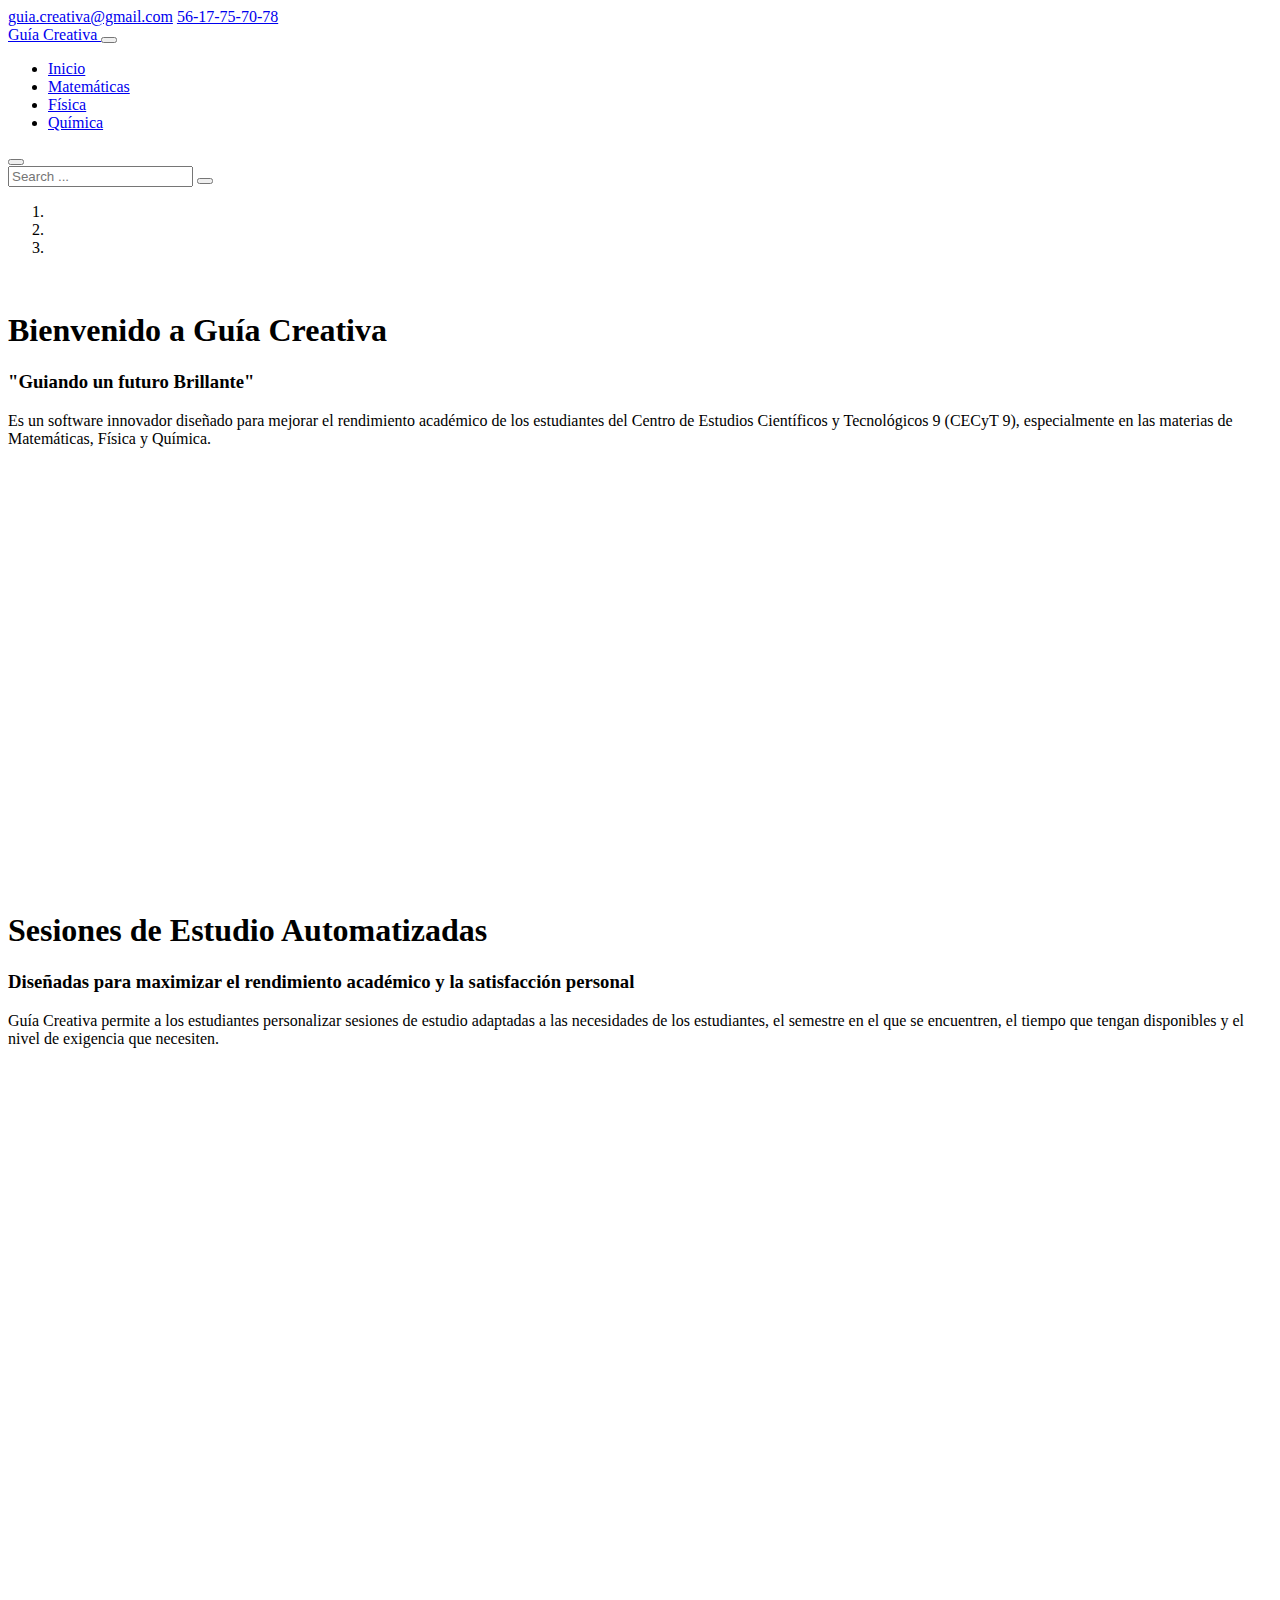
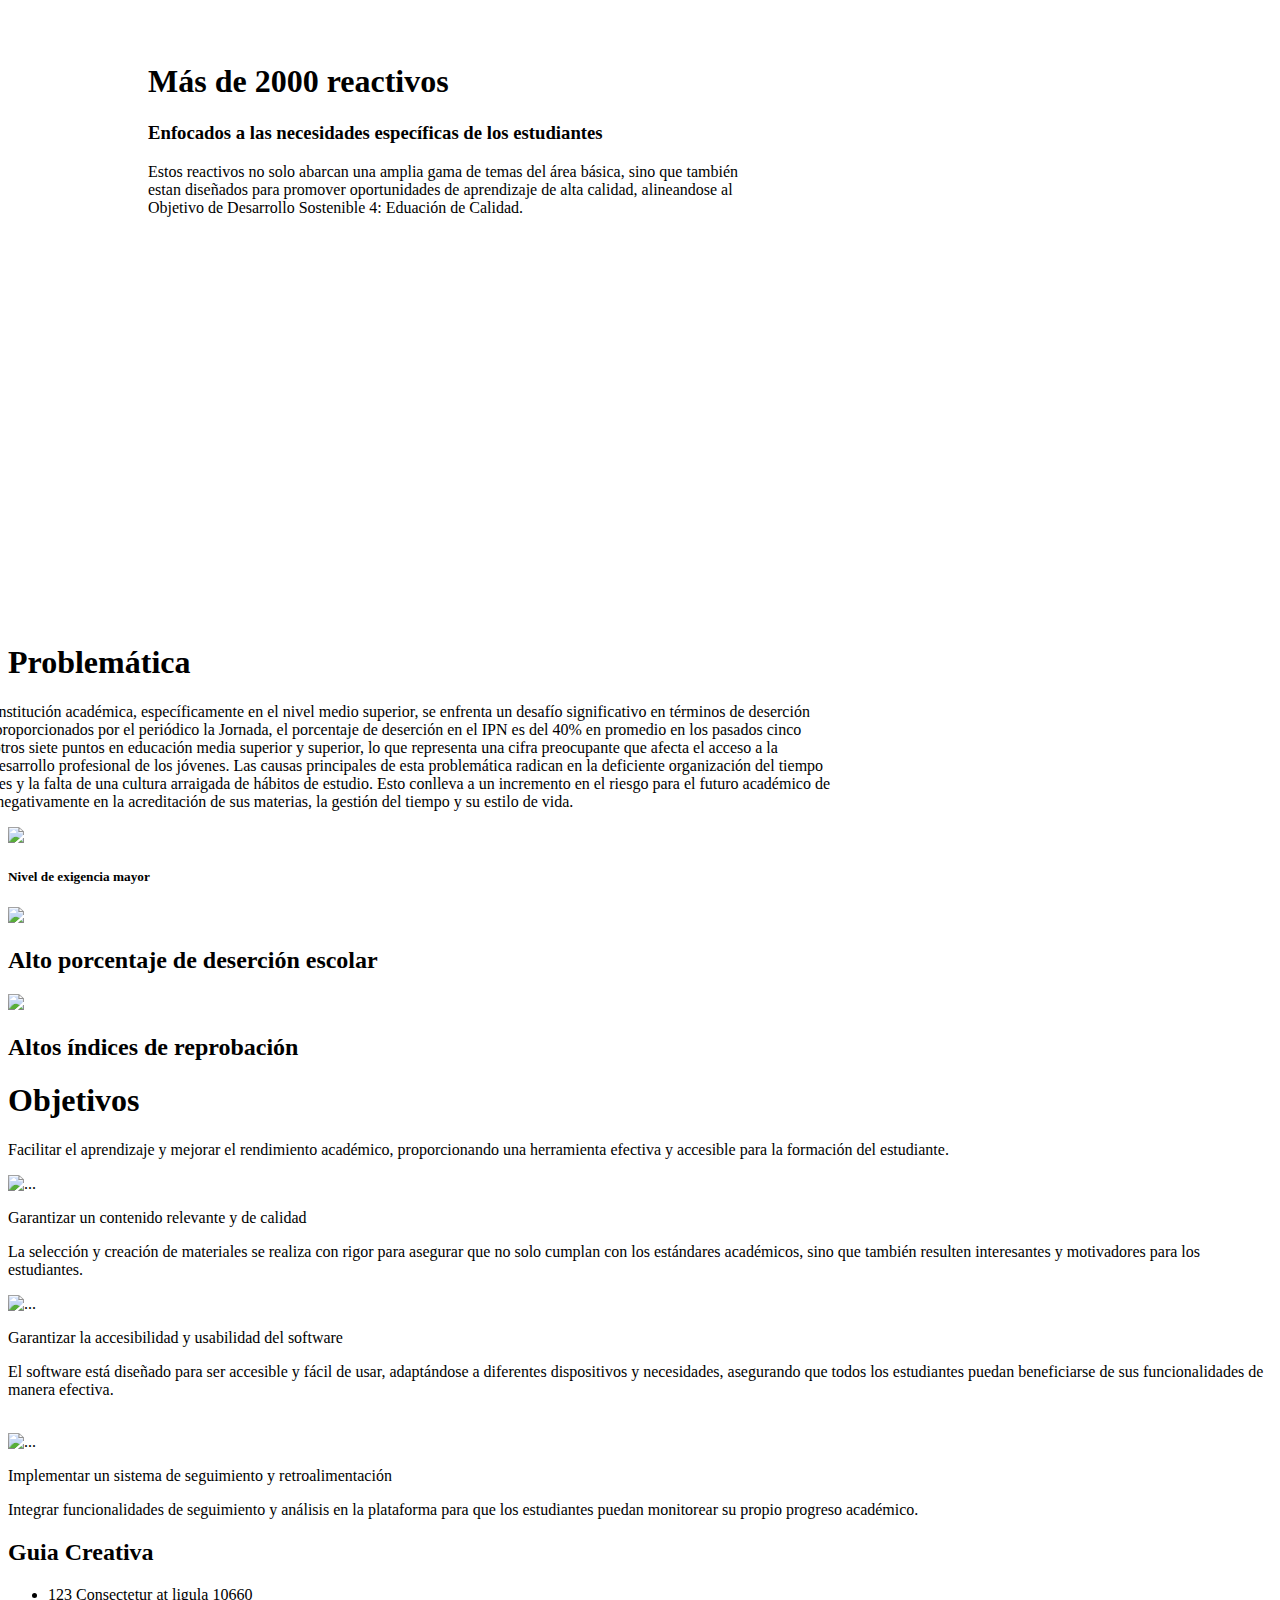
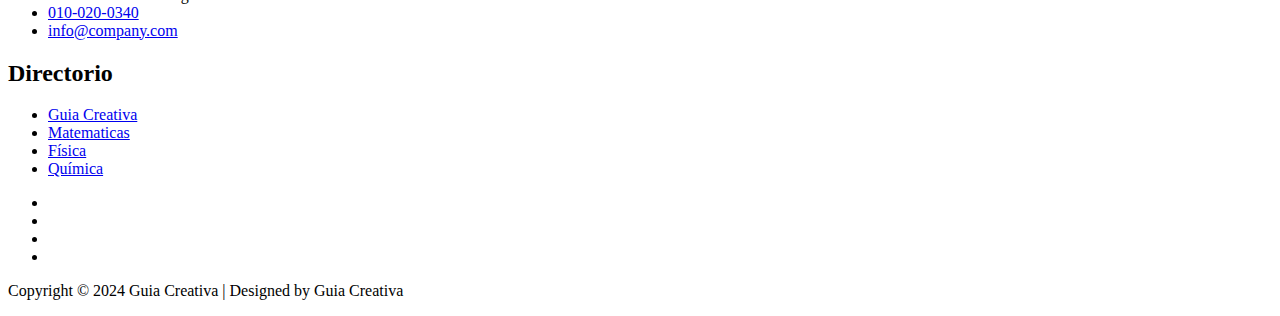
==== index.html @ 835fe1b7 "Initial Commit" ====
<!DOCTYPE html>
<html lang="en">

<head>
    <title>Guia Creativa</title>
    <meta charset="utf-8">
    <meta name="viewport" content="width=device-width, initial-scale=1">

    <link rel="apple-touch-icon" href="assets/img/logo_GC.png">
    <link rel="shortcut icon" type="image/x-icon" href="assets/img/logo_GC.ico">

    <link rel="stylesheet" href="assets/css/bootstrap.min.css">
    <link rel="stylesheet" href="assets/css/templatemo.css">
    <link rel="stylesheet" href="assets/css/custom.css">

    <!-- Load fonts style after rendering the layout styles -->
    <link rel="stylesheet" href="https://fonts.googleapis.com/css2?family=Roboto:wght@100;200;300;400;500;700;900&display=swap">
    <link rel="stylesheet" href="assets/css/fontawesome.min.css">
<!--
    
TemplateMo 559 Zay Shop

https://templatemo.com/tm-559-zay-shop

-->
</head>

<body>
    <!-- Start Top Nav -->
    <nav class="navbar navbar-expand-lg bg-dark navbar-light d-none d-lg-block" id="templatemo_nav_top">
        <div class="container text-light">
            <div class="w-100 d-flex justify-content-between">
                <div>
                    <i class="fa fa-envelope mx-2"></i>
                    <a class="navbar-sm-brand text-light text-decoration-none" href="mailto:info@company.com">guia.creativa@gmail.com</a>
                    <i class="fa fa-phone mx-2"></i>
                    <a class="navbar-sm-brand text-light text-decoration-none" href="tel:010-020-0340">56-17-75-70-78</a>
                </div>
                <div>
                    <a class="text-light" href="https://fb.com/templatemo" target="_blank" rel="sponsored"><i class="fab fa-facebook-f fa-sm fa-fw me-2"></i></a>
                    <a class="text-light" href="https://www.instagram.com/" target="_blank"><i class="fab fa-instagram fa-sm fa-fw me-2"></i></a>
                    <a class="text-light" href="https://twitter.com/" target="_blank"><i class="fab fa-twitter fa-sm fa-fw me-2"></i></a>
                    <a class="text-light" href="https://www.linkedin.com/" target="_blank"><i class="fab fa-linkedin fa-sm fa-fw"></i></a>
                </div>
            </div>
        </div>
    </nav>
    <!-- Close Top Nav -->


    <!-- Header -->
    <nav class="navbar navbar-expand-lg navbar-light shadow">
        <div class="container d-flex justify-content-between align-items-center">

            <a class="navbar-brand text-success logo h1 align-self-center" href="index.html">
                Guía Creativa
            </a>

            <button class="navbar-toggler border-0" type="button" data-bs-toggle="collapse" data-bs-target="#templatemo_main_nav" aria-controls="navbarSupportedContent" aria-expanded="false" aria-label="Toggle navigation">
                <span class="navbar-toggler-icon"></span>
            </button>

            <div class="align-self-center collapse navbar-collapse flex-fill  d-lg-flex justify-content-lg-between" id="templatemo_main_nav">
                <div class="flex-fill">
                    <ul class="nav navbar-nav d-flex justify-content-between mx-lg-auto">
                        <li class="nav-item">
                            <a class="nav-link" href="index.html">Inicio</a>
                        </li>
                        <li class="nav-item">
                            <a class="nav-link" href="about.html">Matemáticas</a>
                        </li>
                        <li class="nav-item">
                            <a class="nav-link" href="shop.html">Física</a>
                        </li>
                        <li class="nav-item">
                            <a class="nav-link" href="contact.html">Química</a>
                        </li>
                    </ul>
                </div>
                <!--
                <div class="navbar align-self-center d-flex">
                    <div class="d-lg-none flex-sm-fill mt-3 mb-4 col-7 col-sm-auto pr-3">
                        <div class="input-group">
                            <input type="text" class="form-control" id="inputMobileSearch" placeholder="Search ...">
                            <div class="input-group-text">
                                <i class="fa fa-fw fa-search"></i>
                            </div>
                        </div>
                    </div>
                    <a class="nav-icon d-none d-lg-inline" href="#" data-bs-toggle="modal" data-bs-target="#templatemo_search">
                        <i class="fa fa-fw fa-search text-dark mr-2"></i>
                    </a>
                    <a class="nav-icon position-relative text-decoration-none" href="#">
                        <i class="fa fa-fw fa-cart-arrow-down text-dark mr-1"></i>
                        <span class="position-absolute top-0 left-100 translate-middle badge rounded-pill bg-light text-dark">7</span>
                    </a>
                    <a class="nav-icon position-relative text-decoration-none" href="#">
                        <i class="fa fa-fw fa-user text-dark mr-3"></i>
                        <span class="position-absolute top-0 left-100 translate-middle badge rounded-pill bg-light text-dark">+99</span>
                    </a>
                </div>
            -->
            </div>

        </div>
    </nav>
    <!-- Close Header -->

    <!-- Modal -->
    <div class="modal fade bg-white" id="templatemo_search" tabindex="-1" role="dialog" aria-labelledby="exampleModalLabel" aria-hidden="true">
        <div class="modal-dialog modal-lg" role="document">
            <div class="w-100 pt-1 mb-5 text-right">
                <button type="button" class="btn-close" data-bs-dismiss="modal" aria-label="Close"></button>
            </div>
            <form action="" method="get" class="modal-content modal-body border-0 p-0">
                <div class="input-group mb-2">
                    <input type="text" class="form-control" id="inputModalSearch" name="q" placeholder="Search ...">
                    <button type="submit" class="input-group-text bg-success text-light">
                        <i class="fa fa-fw fa-search text-white"></i>
                    </button>
                </div>
            </form>
        </div>
    </div>



    <!-- Start Banner Hero -->
    <div id="template-mo-zay-hero-carousel" class="carousel slide" data-bs-ride="carousel">
        <ol class="carousel-indicators">
            <li data-bs-target="#template-mo-zay-hero-carousel" data-bs-slide-to="0" class="active"></li>
            <li data-bs-target="#template-mo-zay-hero-carousel" data-bs-slide-to="1"></li>
            <li data-bs-target="#template-mo-zay-hero-carousel" data-bs-slide-to="2"></li>
        </ol>
        <div class="carousel-inner">
            <div class="carousel-item active" style="height: 600px;">
                <div class="container">
                    <div class="row p-5">
                        <div class="mx-auto col-md-8 col-lg-6 order-lg-last">
                            <img class="img-fluid" src="./assets/img/Isologo_GC.png" alt="">
                        </div>
                        <div class="col-lg-6 mb-0 d-flex align-items-center">
                            <div class="text-align-left align-self-center">
                                <h1 class="h1 text-success"> Bienvenido a Guía Creativa</h1>
                                <h3 class="h2">"Guiando un futuro Brillante"</h3>
                                <p>
                                    Es un software innovador diseñado para mejorar el rendimiento académico de los
                                    estudiantes del Centro de Estudios Científicos y Tecnológicos 9 (CECyT 9), especialmente en las
                                    materias de Matemáticas, Física y Química. 
                                </p>
                            </div>
                        </div>
                    </div>
                </div>
            </div>

            <div class="carousel-item" style="height: 600px;">
                <div class="container">
                    <div class="row p-5">
                        <div class="mx-auto col-md-8 col-lg-6 order-lg-last">
                            <img class="img-fluid" src="./assets/img/estudiando.png" alt="">
                        </div>
                        <div class="col-lg-6 mb-0 d-flex align-items-center">
                            <div class="text-align-left">
                                <h1 class="h1">Sesiones de Estudio Automatizadas</h1>
                                <h3 class="h2"> Diseñadas para maximizar el rendimiento académico y la satisfacción personal</h3>
                                <p>
                                    Guía Creativa permite a los estudiantes personalizar sesiones de estudio
                                    adaptadas a las necesidades de los estudiantes, el semestre en el que se encuentren, el tiempo que tengan disponibles y 
                                    el nivel de exigencia que necesiten.
                                </p>
                            </div>
                        </div>
                    </div>
                </div>
            </div>
            <div class="carousel-item" style="height: 600px;">
                <div class="container">
                    <div class="row p-5" style="margin-top: 150px; margin-left: 140px;">
                        <div class="mx-auto col-md-8 col-lg-6 order-lg-last">
                            <img class="img-fluid" src="./assets/img/examen.webp" alt="" style="height: 210px; margin-top: 15px; margin-left: 140px;">
                        </div>
                        <div class="col-lg-6 mb-0 d-flex align-items-center">
                            <div class="text-align-left">
                                <h1 class="h1">Más de 2000 reactivos</h1>
                                <h3 class="h2">Enfocados a las necesidades específicas de los estudiantes </h3>
                                <p style="width: 600px;">
                                    Estos reactivos no solo abarcan una amplia gama de temas del área básica, sino que también estan diseñados para promover
                                    oportunidades de aprendizaje de alta calidad, alineandose al Objetivo de Desarrollo Sostenible 4: Eduación de Calidad.
                                </p>
                            </div>
                        </div>
                    </div>
                </div>
            </div>
        </div>
        <a class="carousel-control-prev text-decoration-none w-auto ps-3" href="#template-mo-zay-hero-carousel" role="button" data-bs-slide="prev">
            <i class="fas fa-chevron-left"></i>
        </a>
        <a class="carousel-control-next text-decoration-none w-auto pe-3" href="#template-mo-zay-hero-carousel" role="button" data-bs-slide="next">
            <i class="fas fa-chevron-right"></i>
        </a>
    </div>
    <!-- End Banner Hero -->


    <!-- Start Categories of The Month -->
    <section class="container py-5">
        <div class="row text-center pt-3">
            <div class="col-lg-6 m-auto">
                <h1 class="h1">Problemática</h1>
                <p style="width: 1000px; margin-left: -170px;">
                    Al ingresar a una nueva institución académica, específicamente en el nivel medio superior, se enfrenta
                    un desafío significativo en términos de deserción estudiantil. Según datos proporcionados por el periódico la
                    Jornada, el porcentaje de deserción en el IPN es del 40% en promedio en los pasados cinco años, y
                    un abandono de otros siete puntos en educación media superior y superior, lo que representa una cifra
                    preocupante que afecta el acceso a la educación superior y el desarrollo profesional de los jóvenes. Las causas principales de esta problemática radican
                    en la deficiente organización del tiempo por parte de los estudiantes y la falta de una cultura arraigada
                    de hábitos de estudio. Esto conlleva a un incremento en el riesgo para el futuro académico de los
                    jóvenes, impactando negativamente en la acreditación de sus materias, la gestión del tiempo y su
                    estilo de vida.
                </p>
            </div>
        </div>
        <div class="row">
            <div class="col-12 col-md-4 p-5 mt-3">
                <img src="./assets/img/banner_img_02.png" class="rounded-circle img-fluid border">
                <h5 class="text-center mt-3 mb-3">Nivel de exigencia
                    mayor</h5>
              
            </div>
            <div class="col-12 col-md-4 p-5 mt-3">
                <img src="./assets/img/imagen_escuela.png" class="rounded-circle img-fluid border">
                <h2 class="h5 text-center mt-3 mb-3">Alto porcentaje de
                    deserción escolar</h2>
                
            </div>
            <div class="col-12 col-md-4 p-5 mt-3">
                <img src="./assets/img/imagen_calif.png" class="rounded-circle img-fluid border">
                <h2 class="h5 text-center mt-3 mb-3">Altos índices de
                    reprobación</h2>
                
            </div>
        </div>
    </section>
    <!-- End Categories of The Month -->


    <!-- Start Featured Product -->
    <section class="bg-light">
        <div class="container py-5">
            <div class="row text-center py-3">
                <div class="col-lg-6 m-auto">
                    <h1 class="h1">Objetivos</h1>
                    <p>
                        Facilitar el aprendizaje y mejorar el rendimiento académico, proporcionando una herramienta efectiva y accesible para la formación del estudiante.
                    </p>
                </div>
            </div>
            <div class="row">
                <div class="col-12 col-md-4 mb-4">
                    <div class="card h-100">
                       
                            <img src="./assets/img/contenido.webp" class="card-img-top" alt="...">
                        
                        <div class="card-body">
                            <ul class="list-unstyled d-flex justify-content-between">
                               
                                
                            </ul>
                            <a  class="h2 text-decoration-none text-dark">Garantizar un contenido relevante y de calidad</a>
                            <p class="card-text">
                                La selección y creación de materiales se realiza con rigor para asegurar que no solo cumplan con los 
                                estándares académicos, sino que también resulten interesantes y motivadores para los estudiantes.
                            </p>
                          
                        </div>
                    </div>
                </div>
                <div class="col-12 col-md-4 mb-4">
                    <div class="card h-100">
                        
                            <img src="./assets/img/usabilidad.png" class="card-img-top" alt="...">
                      
                        <div class="card-body">
                            <ul class="list-unstyled d-flex justify-content-between">
                              
                                
                                
                            </ul>
                            <a  class="h2 text-decoration-none text-dark">Garantizar la accesibilidad y usabilidad del software</a>
                            <p class="card-text">
                                El software está diseñado para ser accesible y fácil de usar, adaptándose a diferentes dispositivos y necesidades,
                                asegurando que todos los estudiantes puedan beneficiarse de sus funcionalidades de manera efectiva.
                            </p>
                          <br>
                        </div>
                    </div>
                </div>
                <div class="col-12 col-md-4 mb-4">
                    <div class="card h-100">
                        
                            <img src="./assets/img/datos.jpg" class="card-img-top" alt="...">
                        
                        <div class="card-body">
                            <ul class="list-unstyled d-flex justify-content-between">
                                
                             
                            </ul>
                            <a  class="h2 text-decoration-none text-dark">Implementar un sistema de seguimiento y retroalimentación</a>
                            <p class="card-text">
                                Integrar funcionalidades de seguimiento y análisis en la plataforma  
                                para que los estudiantes puedan monitorear su propio progreso académico.
                            </p>
                            
                        </div>
                    </div>
                </div>
            </div>
        </div>
    </section>
    <!-- End Featured Product -->


    <!-- Start Footer -->
    <footer class="bg-dark" id="tempaltemo_footer">
        <div class="container">
            <div class="row">

                <div class="col-md-4 pt-5">
                    <h2 class="h2 text-success border-bottom pb-3 border-light logo">Guia Creativa</h2>
                    <ul class="list-unstyled text-light footer-link-list">
                        <li>
                            <i class="fas fa-map-marker-alt fa-fw"></i>
                            123 Consectetur at ligula 10660
                        </li>
                        <li>
                            <i class="fa fa-phone fa-fw"></i>
                            <a class="text-decoration-none" href="tel:010-020-0340">010-020-0340</a>
                        </li>
                        <li>
                            <i class="fa fa-envelope fa-fw"></i>
                            <a class="text-decoration-none" href="mailto:info@company.com">info@company.com</a>
                        </li>
                    </ul>
                </div>

                <div class="col-md-4 pt-5">
                    
                </div>

                <div class="col-md-4 pt-5">
                    <h2 class="h2 text-light border-bottom pb-3 border-light">Directorio</h2>
                    <ul class="list-unstyled text-light footer-link-list">
                        <li><a class="text-decoration-none" href="index.html">Guia Creativa</a></li>
                        <li><a class="text-decoration-none" href="about.html">Matematicas</a></li>
                        <li><a class="text-decoration-none" href="shop.html">Física</a></li>
                        <li><a class="text-decoration-none" href="contact.html">Química</a></li>
                    </ul>
                </div>

            </div>

            <div class="row text-light mb-4">
                <div class="col-12 mb-3">
                    <div class="w-100 my-3 border-top border-light"></div>
                </div>
                <div class="col-auto me-auto">
                    <ul class="list-inline text-left footer-icons">
                        <li class="list-inline-item border border-light rounded-circle text-center">
                            <a class="text-light text-decoration-none" target="_blank" href="http://facebook.com/"><i class="fab fa-facebook-f fa-lg fa-fw"></i></a>
                        </li>
                        <li class="list-inline-item border border-light rounded-circle text-center">
                            <a class="text-light text-decoration-none" target="_blank" href="https://www.instagram.com/"><i class="fab fa-instagram fa-lg fa-fw"></i></a>
                        </li>
                        <li class="list-inline-item border border-light rounded-circle text-center">
                            <a class="text-light text-decoration-none" target="_blank" href="https://twitter.com/"><i class="fab fa-twitter fa-lg fa-fw"></i></a>
                        </li>
                        <li class="list-inline-item border border-light rounded-circle text-center">
                            <a class="text-light text-decoration-none" target="_blank" href="https://www.linkedin.com/"><i class="fab fa-linkedin fa-lg fa-fw"></i></a>
                        </li>
                    </ul>
                </div>
                
            </div>
        </div>

        <div class="w-100 bg-black py-3">
            <div class="container">
                <div class="row pt-2">
                    <div class="col-12">
                        <p class="text-left text-light">
                            Copyright &copy; 2024 Guia Creativa 
                            | Designed by Guia Creativa
                        </p>
                    </div>
                </div>
            </div>
        </div>

    </footer>
    <!-- End Footer -->

    <!-- Start Script -->
    <script src="assets/js/jquery-1.11.0.min.js"></script>
    <script src="assets/js/jquery-migrate-1.2.1.min.js"></script>
    <script src="assets/js/bootstrap.bundle.min.js"></script>
    <script src="assets/js/templatemo.js"></script>
    <script src="assets/js/custom.js"></script>
    <!-- End Script -->
</body>

</html>
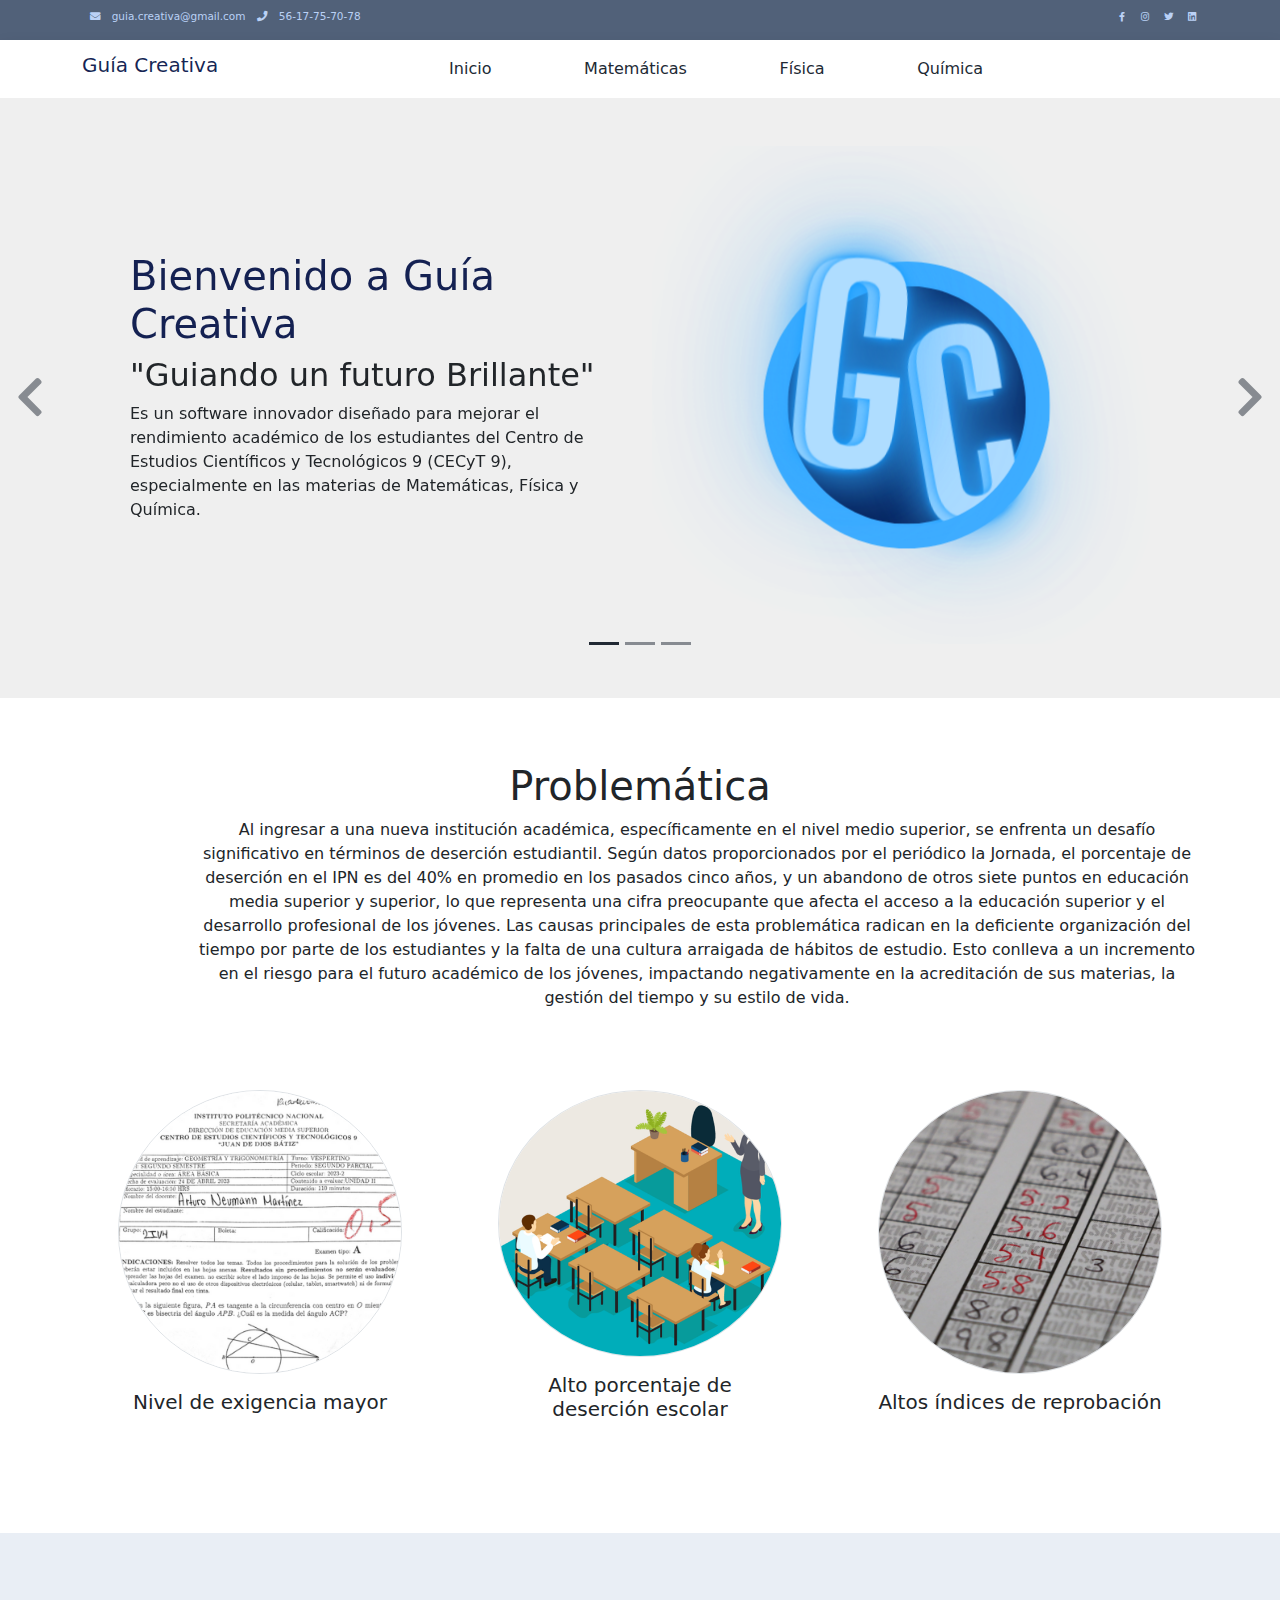
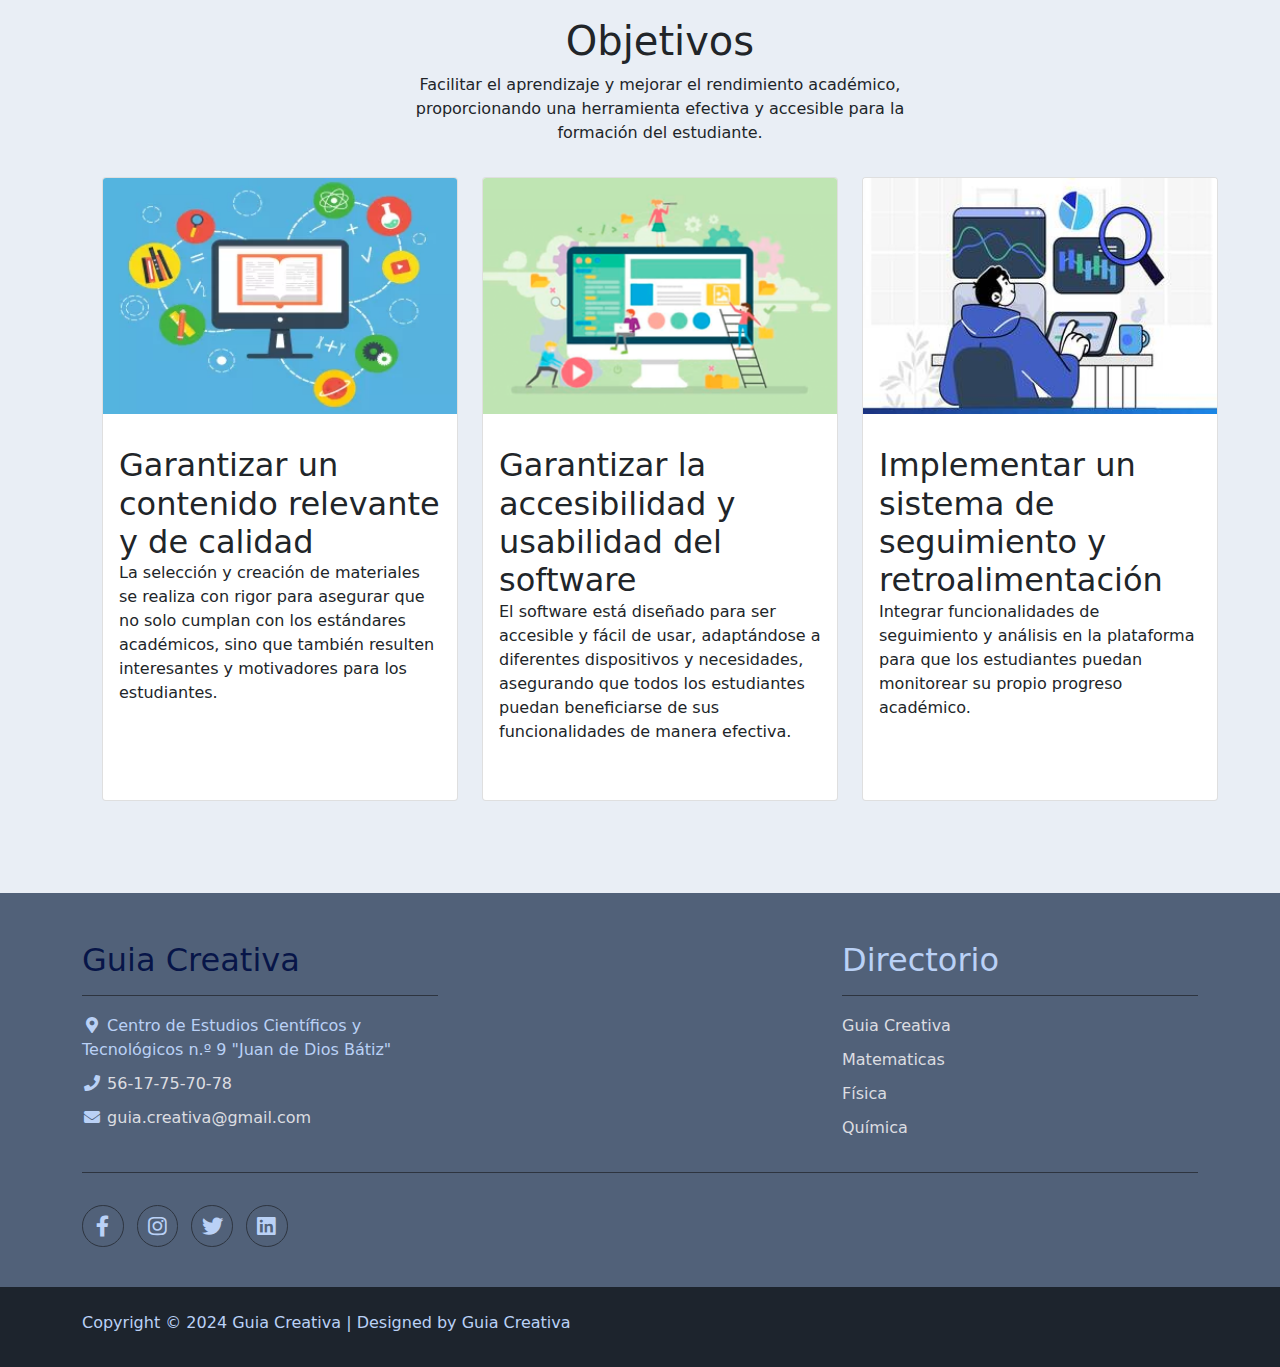
==== commit 82d36c7c: "Agrego actualización" ====
--- a/index.html
+++ b/index.html
@@ -332,15 +332,15 @@
                     <ul class="list-unstyled text-light footer-link-list">
                         <li>
                             <i class="fas fa-map-marker-alt fa-fw"></i>
-                            123 Consectetur at ligula 10660
+                            Centro de Estudios Científicos y Tecnológicos n.º 9 "Juan de Dios Bátiz"
                         </li>
                         <li>
                             <i class="fa fa-phone fa-fw"></i>
-                            <a class="text-decoration-none" href="tel:010-020-0340">010-020-0340</a>
+                            <a class="text-decoration-none" href="tel:010-020-0340">56-17-75-70-78</a>
                         </li>
                         <li>
                             <i class="fa fa-envelope fa-fw"></i>
-                            <a class="text-decoration-none" href="mailto:info@company.com">info@company.com</a>
+                            <a class="text-decoration-none" href="mailto:info@company.com">guia.creativa@gmail.com</a>
                         </li>
                     </ul>
                 </div>
--- a/assets/css/templatemo.css
+++ b/assets/css/templatemo.css
@@ -0,0 +1,329 @@
+/*
+
+TemplateMo 559 Zay Shop
+
+https://templatemo.com/tm-559-zay-shop
+
+---------------------------------------------
+Table of contents
+------------------------------------------------
+1. Typography
+2. General
+3. Nav
+4. Hero Carousel
+5. Accordion
+6. Shop
+7. Product
+8. Carousel Hero
+9. Carousel Brand
+10. Services
+11. Contact map
+12. Footer
+13. Small devices (landscape phones, 576px and up)
+14. Medium devices (tablets, 768px and up)
+15. Large devices (desktops, 992px and up)
+16. Extra large devices (large desktops, 1200px and up)
+--------------------------------------------- */
+
+
+
+
+/* Typography */
+
+
+#video-list-container:before, 
+#video-list-container:after {
+    content: "";
+    display: table;
+}
+#video-list-container:after {
+    clear: left;
+}
+#video-list-container .h4 {
+    clear: left;
+}
+.video-box {   /* universal styling of video box */
+    width: 40%;
+   
+    border-radius: 0.3em;
+    padding-bottom: 1.5%;
+    margin-top: 2%;
+      margin-left: 4.3%;
+      margin-right: 4.2%;
+    display: inline-block;
+    background-color: #333;
+    
+}
+
+.video-box p {
+    padding: 0 4%;
+}
+.video-box h4 {
+    padding: 0 2%;
+    color: white;
+   text-align: center;
+}
+
+
+.ji{
+  padding: 5%;
+  padding-right: 20%;
+}
+
+
+.color1 button {
+    border-color: cadetblue;
+    background-color: cadetblue;
+}
+.color2 button {
+    border-color: lightblue;
+    background-color: lightblue;
+}
+.color3 button {
+    border-color: #3DADFF;
+    background-color: #3DADFF;
+}
+/* end of section stlying */
+
+/* Modal box stlying */
+.modal-dialog {
+    top: 15%;
+}
+.modal-dialog .modal-content {
+    background-color: #000000;
+}
+.modal-body iframe {
+    position: relative;
+    align-content: center;
+}
+section {
+  height: 100%;
+  width: 100%;
+  background-color: #ffffff;
+padding: 20px;
+padding-left: 60px;
+  margin: 0;
+}
+.links {
+  /* background-color: rgb(24, 24, 53); */
+  background-color: #191919;
+  /* color: rgb(189, 185, 185); */
+  
+  padding: 50px;
+}
+.title h1{
+  color: white;
+  
+  
+}
+.vidq h1{
+  color: white;
+  text-align: center;
+}
+.vidq {
+  background-color: #191919;
+}
+
+.fondo{
+  /*background-image: url(../img/guia.png);*/
+  background-color: #000E44;
+  background-repeat: no-repeat;
+  background-position: center;
+  background-size: 250vh;
+  padding-left: 1%;
+
+}
+
+.linkq {
+  color: #d3dad6;
+  text-decoration: none;
+}
+.nav-item{
+  color: #000;
+}
+.vidqm{
+  width: 600px;
+  height: 300px;
+  padding-left: 30px; 
+  padding-top: 2px;
+   padding-right: 50px;
+}
+
+/* end 
+.modal-content .close {
+        border: 2px solid #ffffff;
+        border-radius: 100%;
+        color: #ffffff;
+        font-size: 15px;
+        position: absolute;
+        right: 0.2%;
+        top: -0.4%;
+        width: 22px; 
+        cursor: pointer;
+        z-index: 1000;
+    } 
+body, ul, li, p, a, label, input, div {
+  font-family: 'Roboto', sans-serif;
+  font-size: 18px !important;
+  font-weight: 300 !important;
+}
+.h1 {
+  font-family: 'Roboto', sans-serif;
+  font-size: 48px !important;
+  font-weight: 200 !important;
+}
+.h2 {
+  font-family: 'Roboto', sans-serif;
+  font-size: 30px !important;
+  font-weight: 300;
+}
+.h3 {
+  font-family: 'Roboto', sans-serif;
+  font-size: 22px !important;
+}
+/* General */
+.logo { font-weight: 500 !important;}
+.text-warning {  color: #52b7ff !important;}
+.text-muted { color: #8ebcf4 !important;}
+.text-success { color: #000e44ea !important;}
+.text-light { color: #bad1f6 !important;}
+.bg-dark { background-color: #0a2142b5 !important;}
+.referencias { background-color: #ff0000 !important;}
+.bg-light { background-color: #e9eef5 !important;}
+.bg-black { background-color: #1d242d !important;}
+.bg-success { background-color: #4b3dcd !important;}
+.btn-success {
+  background-color: #59ab6e !important;
+  border-color: #56ae6c !important;
+}
+.pagination .page-link:hover {color: #000;}
+.pagination .page-link:hover, .pagination .page-link.active {
+  background-color: #69bb7e;
+  color: #fff;
+}
+/* Nav */
+#templatemo_nav_top { min-height: 40px;}
+#templatemo_nav_top * { font-size: .9em !important;}
+#templatemo_main_nav a { color: #212934;}
+<<<<<<< HEAD
+#templatemo_main_nav a:hover { color: rgb(33, 20, 218), 105, 187;}
+=======
+#templatemo_main_nav a:hover { color: rgb(33, 20, 218), (105, 187);}
+>>>>>>> 6be7bceadae9045ea444a8f4494574155326ce8d
+#templatemo_main_nav .navbar .nav-icon { margin-right: 20px;}
+
+/* Hero Carousel */
+#template-mo-zay-hero-carousel { background: #efefef !important;}
+/* Accordion */
+.templatemo-accordion a { color: #000;}
+.templatemo-accordion a:hover { color: #333d4a;}
+/* Shop */
+.shop-top-menu a:hover { color: #fcfcfc !important;}
+/* Product */
+.product-wap { box-shadow: 0px 5px 10px 0px rgba(0, 0, 0, 0.10);}
+.product-wap .product-color-dot.color-dot-red { background:#f71515;}
+.product-wap .product-color-dot.color-dot-blue { background:#6db4fe;}
+.product-wap .product-color-dot.color-dot-black { background:#000000;}
+.product-wap .product-color-dot.color-dot-light { background:#e0e0e0;}
+.product-wap .product-color-dot.color-dot-green { background:#0bff7e;}
+.card.product-wap .card .product-overlay {
+  background: rgba(0,0,0,.2);
+  visibility: hidden;
+  opacity: 0;
+  transition: .3s;
+}
+.card.product-wap:hover .card .product-overlay {
+  visibility: visible;
+  opacity: 1;
+}
+.card.product-wap a { color: #000;}
+#carousel-related-product .slick-slide:focus { outline: none !important;}
+#carousel-related-product .slick-dots li button:before {
+  font-size: 15px;
+  margin-top: 20px;
+}
+/* Brand */
+.brand-img {
+  filter: grayscale(100%);
+  opacity: 0.5;
+  transition: .5s;
+}
+.brand-img:hover {
+  filter: grayscale(0%);
+  opacity: 1;
+}
+/* Carousel Hero */
+#template-mo-zay-hero-carousel .carousel-indicators li {
+  margin-top: -50px;
+  background-color: #212934;
+}
+#template-mo-zay-hero-carousel .carousel-control-next i,
+#template-mo-zay-hero-carousel .carousel-control-prev i {
+  color: #212934 !important;
+  font-size: 2.8em !important;
+}
+/* Carousel Brand */
+.tempaltemo-carousel .h1 {
+  font-size: .5em !important;
+  color: #000 !important;
+}
+/* Services */
+.services-icon-wap {transition: .3s;}
+.services-icon-wap:hover, .services-icon-wap:hover i {color: #fff;}
+.services-icon-wap:hover {background: #69bb7e;}
+/* Contact map */
+.leaflet-control a, .leaflet-control { font-size: 10px !important;}
+.form-control { border: 1px solid #e8e8e8;}
+/* Footer */
+#tempaltemo_footer a { color: #dcdde1;}
+#tempaltemo_footer a:hover { color: #bad1f6 !important;}
+#tempaltemo_footer ul.footer-link-list li { padding-top: 10px;}
+#tempaltemo_footer ul.footer-icons li {
+  width: 2.6em;
+  height: 2.6em;
+  line-height: 2.6em;
+}
+#tempaltemo_footer ul.footer-icons li:hover {
+  background-color: #cfd6e1;
+  transition: .5s;
+}
+#tempaltemo_footer ul.footer-icons li:hover i {
+  color: #212934;
+  transition: .5s;
+}
+#tempaltemo_footer .border-light { border-color: #2d343f !important;}
+/*
+// Extra small devices (portrait phones, less than 576px)
+// No media query since this is the default in Bootstrap
+*/
+/* Small devices (landscape phones, 576px and up)*/
+.product-wap .h3, .product-wap li, .product-wap i, .product-wap p {
+  font-size: 12px !important;
+}
+.product-wap .product-color-dot {
+  width: 6px;
+  height: 6px;
+}
+
+@media (min-width: 576px) {
+  .tempaltemo-carousel .h1 { font-size: 1em !important;}
+}
+
+/*// Medium devices (tablets, 768px and up)*/
+@media (min-width: 768px) {
+  #templatemo_main_nav .navbar-nav {max-width: 450px;}
+ }
+
+/* Large devices (desktops, 992px and up)*/
+@media (min-width: 992px) {
+  #templatemo_main_nav .navbar-nav {max-width: 550px;}
+  #template-mo-zay-hero-carousel .carousel-item {min-height: 30rem !important;}
+  .product-wap .h3, .product-wap li, .product-wap i, .product-wap p {font-size: 18px !important;}
+  .product-wap .product-color-dot {
+    width: 12px;
+    height: 12px;
+  }
+}
+
+/* Extra large devices (large desktops, 1200px and up)*/
+@media (min-width: 1200px) {}
--- a/assets/css/custom.css
+++ b/assets/css/custom.css
@@ -0,0 +1,3 @@
+/*
+Custom Css
+*/
